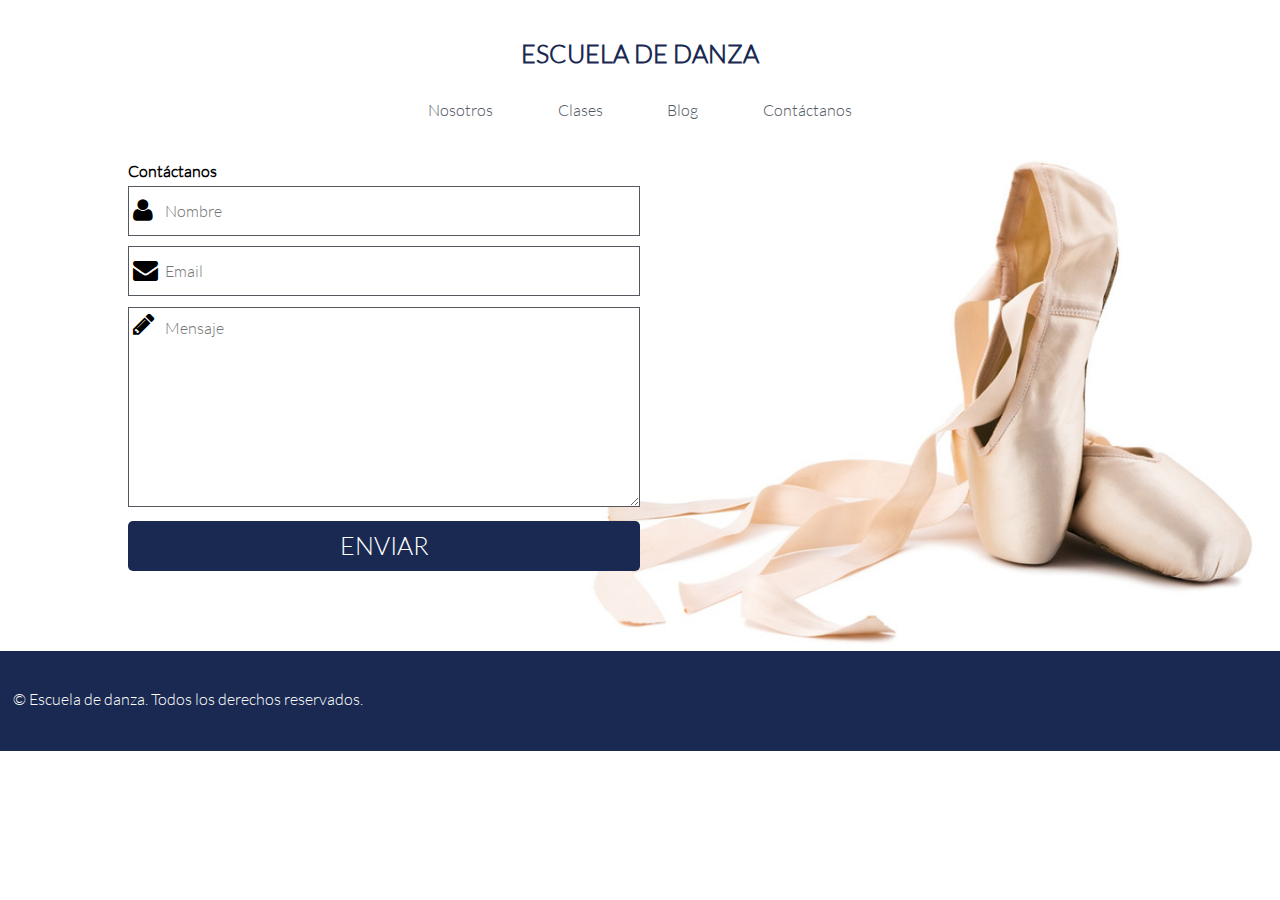
==== blog.html @ a34720ee "agrego master" ====
<!DOCTYPE html>
<html>
<head>
	<meta charset="UTF-8">
	<title>Escuela de Danza</title>
	<link rel="stylesheet" href="path/to/font-awesome/css/font-awesome.min.css">
	<link rel="stylesheet" type="text/css" href="font-awesome/css/font-awesome.css">
	<link rel='stylesheet' type='text/css' href='https://fonts.googleapis.com/css?family=Montserrat:400,700'>
	<link rel="stylesheet" type="text/css" href="css/simplegrid.css">
	<link rel="stylesheet" type="text/css" href="css/utilities.css">
	<link rel="stylesheet" type="text/css" href="css/common.css">
	<link rel="stylesheet" type="text/css" href="css/blog.css">
</head>
<body>
<header>
		<div class="container">
			<div class="row text-center">
				<div class="col-12">
					<h1 class="text-blue titulo1">ESCUELA DE DANZA</h1>
				</div>
				<nav class="col-12">
					<ul>
						<li>
							<a href="nosotros.html" class="text-gray">Nosotros</a>
						</li>
						<li>
							<a href="clases.html" class="text-gray">Clases</a>
						</li>
						<li>
							<a href="blog.html" class="text-gray">Blog</a>
						</li>
						<li>
							<a href="index.html" class="text-gray">Contáctanos</a>
						</li>
					</ul>
				</nav>
			</div>
		</div>
	</header>
<!--formulario-->
	<section class="zapatillas">
		<div class="container">
			<div class="row">
				<div class="col-6">
					<div class="row">
						<div class="col-12">
							<h3>Contáctanos</h3>
						</div>
						<div class="col-12 box">
							<input type="text" class="box-form" id="name" placeholder="Nombre" required>
							<i class="fa fa-user icon" aria-hidden="true"></i>
						</div>
						<div class="col-12 box">
							<input type="email" class="box-form" id="email" placeholder="Email" required>
							<i class="fa fa-envelope icon" aria-hidden="true"></i>
						</div>
						
						<div class="col-12 box">
							<textarea id="message" class="box-mensaje" placeholder="Mensaje" required></textarea>
							<i class="fa fa-pencil lapiz" aria-hidden="true"></i>
						</div>
						<button type="submit" class="box-form2" id="form-submit">ENVIAR</button>
					</div>
				</div>
			</div>
		</div>
	</section>
<!--footer-->
	<footer>
		<div class="container-fluid">
			<div class="row">
				<div class="col-12">
					&copy; Escuela de danza. Todos los derechos reservados.
				</div>
			</div>
		</div>
	</footer>
</html>
---- css/simplegrid.css ----
/* 

	Name: Simple Grid - Framework
	Version: 1.1.1
	Author: Przemek Galarowicz & Bartek Talar ( www.przemekgalarowicz.pl or www.intelart.pl)
	Licenses: Simple Grid - Framework can be used in personal and commercial projects. But you can not sell as your product.

*/

/*
	RESET
*/
* {
	margin: 0;
	padding: 0;
	border: 0;
}

html, body, div, span, object, iframe,
h1, h2, h3, h4, h5, h6, p, blockquote, pre,
abbr, address, cite, code,
del, dfn, em, img, ins, kbd, q, samp,
small, strong, sub, sup, var,
b, i,
dl, dt, dd, ol, ul, li,
fieldset, form, label, legend,
table, caption, tbody, tfoot, thead, tr, th, td,
article, aside, canvas, details, figcaption, figure, 
footer, header, hgroup, menu, nav, section, summary,
time, mark, audio, video {
	font-size:100%;
	vertical-align:baseline;
	background:transparent;
	outline:0;
}

article,aside,details,figcaption,figure,
footer,header,hgroup,menu,nav,section { 
	display:block; zoom:1;
}

a {
	font-size:100%;
	vertical-align:baseline;
}

img {
	width: 100%;
	height: auto;
}

table {
	border-collapse:collapse;
	border-spacing:0;
}

input, select {
	vertical-align:middle;
}

nav ul li {
	list-style:none;
}


/* **********************************************************************************

	SIMPLE GRID - FRAMEWORK 

************************************************************************************* */
/*
	sg-nav
*/
#sg-nav-trigger {
	background: none;
	border-radius: 5px;
	border: 2px solid #c49b0b;
	cursor: pointer;
	width: 44px;
	height: 40px;
}
#sg-nav-trigger span {
	background: #c49b0b;
	display: block;
	margin: 4px auto; 
	width: 30px;
	height: 3px;
}

#sg-nav {
	top: 20px;
	left: 20px;
	position: fixed;
}
#sg-nav ul {
	background: #000;
	border-radius: 5px;
	padding: 20px 0;
	display: none;
}
#sg-nav ul li a {
	display: inline-block;
	font-size: 14px;
	color: #fff;
	text-decoration: none;
	padding: 10px 30px;
}


/*
	Grid
*/
.container {
	margin: 0 auto;
	width: 80%;
}

.container-fluid {
	margin: 0 auto;
	width: 100%;
}

.row:before,
.row:after {
  display: table;
  line-height: 0;
  content: "";
}

.row:after {
  clear: both;
}

.col-1, .col-2, .col-3, .col-4, .col-5, .col-6,
.col-7, .col-8, .col-9, .col-10, .col-11, .col-12,
.col-offset-1, .col-offset-2, .col-offset-3, .col-offset-4, .col-offset-5, .col-offset-6,
.col-offset-7, .col-offset-8, .col-offset-9, .col-offset-10, .col-offset-11, .col-offset-12 {
    float: left;
    min-height: 1px;
 }

.box {
	padding: 20px;
}

.box-margin {
	margin: 0 10px 0 10px;
}

.col-1, .col-offset-1 {
	width: 8.33333333333%;
}

.col-2, .col-offset-2 {
	width: 16.6666666666%;
}

.col-3, .col-offset-3 {
	width: 24.9999999999%;
}

.col-4, .col-offset-4 {
	width: 33.3333333333%;
}

.col-5, .col-offset-5 {
	width: 41.6666666666%;
}

.col-6, .col-offset-6 {
	width: 49.9999999999%;
}

.col-7, .col-offset-7 {
	width: 58.3333333333%;
}

.col-8, .col-offset-8 {
	width: 66.6666666666%;
}

.col-9, .col-offset-9 {
	width: 74.9999999999%;
}

.col-10, .col-offset-10 {
	width: 83.3333333333%;
}

.col-11, .col-offset-11 {
	width: 91.6666666666%;
}

.col-12, .col-offset-12 {
	width: 100%;
}

@media only screen and (max-width : 768px) and (min-width : 480px) {
	/*
		Grid
	*/
	.container {
		width: 96%;
	}

	.col-1, .col-2, .col-3, .col-5, .col-6,
	.col-7, .col-8, .col-9, .col-10, .col-11 {
    	width: 50%;
 	}

 	.col-4 {
		width: 33.3333333333%;
	}

 	.col-12 {
 		width:100%;
 	}

 	.col-offset-1, .col-offset-2, .col-offset-3, .col-offset-4,
 	.col-offset-5, .col-offset-6, .col-offset-7, .col-offset-8,
 	.col-offset-9, .col-offset-10, .col-offset-11, .col-offset-12 {
 		width: 0% !important;
 		display: none;
 	}

 	.box-margin {
		margin: 0 10px 0 10px;
	}
}

@media only screen and (max-width : 479px) {
	/*
		Grid
	*/
	.container {
		width: 96%;
	}

	.col-1, .col-2, .col-3, .col-4, .col-5, .col-6,
	.col-7, .col-8, .col-9, .col-10, .col-11, .col-12 {
    	float: none;
    	width: 100%;
 	}

 	.col-offset-1, .col-offset-2, .col-offset-3, .col-offset-4,
 	.col-offset-5, .col-offset-6, .col-offset-7, .col-offset-8,
 	.col-offset-9, .col-offset-10, .col-offset-11, .col-offset-12 {
 		width: 0% !important;
 		display: none;
 	}

 	.box-margin {
		margin: 0 10px 0 10px;
	}
}
---- css/utilities.css ----
/*Global*/
*{
	font-family: "Latolight";
}

@font-face{
	font-family: LatoHeavy;
	src: url(../fonts/LatoHeavy.ttf);
}
@font-face{
	font-family:Latolight ;
	src: url(../fonts/Latolight.ttf);
}
@font-face{
	font-family: DolceVita;
	src: url(../fonts/DolceVita.ttf);
}
@font-face{
	font-family: Neoteric-Bold;
	src: url(../fonts/Neoteric-Bold.ttf);
}

/* Shortcuts */

.pd-0{
	padding: 0;
}
.pt-5{
	padding-top: 5%;
}
.pb-5{
	padding-bottom: 5%;
}
.mg-0{
	margin: 0;
}
.w-100{
	width: 100%;
}
.lh{
	line-height: 1.5;
}
.text-center{
	text-align: center;
}
.text-left{
	text-align: left;
}
.text-white{
	color: white;
}
.text-gray{
	color: rgb(83, 88, 95);
}
.text-blue{
 color: #192951;
}
.a-none-decoration{
	text-decoration: none;
}
.bg-gray{
	background-color: rgb(244, 244, 244);
}
.bg-img-block{
	background-size: cover;
	background-repeat: no-repeat;
	background-position: center;
}
---- css/common.css ----
*{

	box-sizing: border-box;
}
a{
	text-decoration: none;
}
header{
	margin-top: 3%;
}
nav li{
	display: inline-block;
	margin:3%;
}
.titulo1{
	font-size: 25px;
}
/*formulario contacto*/ 
.box{
	position: relative;
	padding: 0;
}
.zapatillas{
	background-image: url(../img/shoes_!.jpg);
	background-size: contain;
	background-repeat: no-repeat;
	background-position: right;
	height: 500px;
}
.zapatillas h3{
	margin-top:2%;
}
.box-form{
	padding-left: 7%;
	font-size: 16px;
	margin: 1% 0;
	width: 100%;
	height: 50px;
	border: 1px solid rgb(83, 88, 95);
}
.box-mensaje{
	padding: 2% 0 0 7%;
	font-size: 16px;
	margin: 1% 0;
	width: 100%;
	height: 200px;
	border: 1px solid rgb(83, 88, 95);
}
.box-form2{
	margin: 1% 0;
	width: 100%;
	height: 50px;
	border-radius: 5px;
	background-color: #192951;
	color: #fff;
	font-size: 25px;
}
.icon{
	position: absolute;
	top: 28%;
	left: 1%;
	font-size: 25px;
}
.lapiz{
	position: absolute;
	top: 5%;
	left: 1%;
	font-size: 25px;
}
/*pie de pagina*/
footer{
	background-color: #192951;
	color: #fff;
	height: 100px;
	padding: 3% 1%;
}
---- css/blog.css ----
/* Inserta tu codigo aqui */
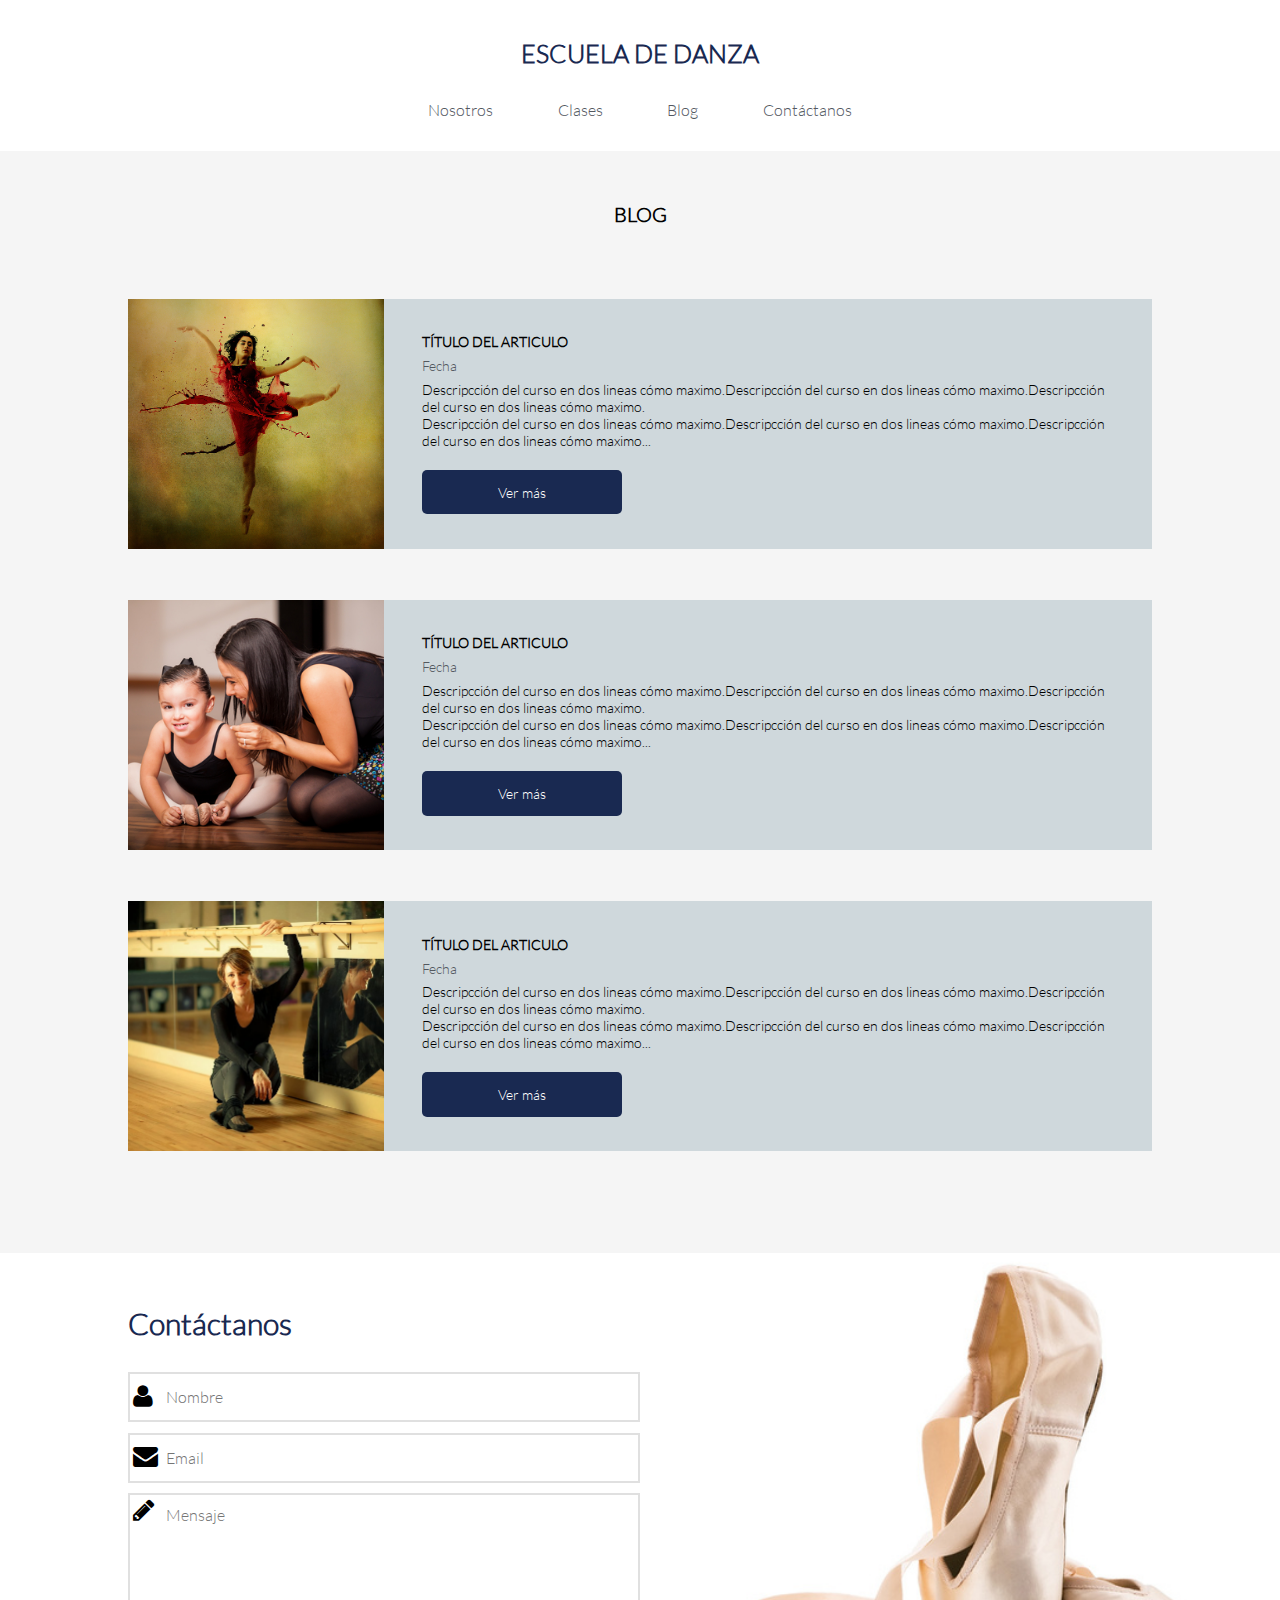
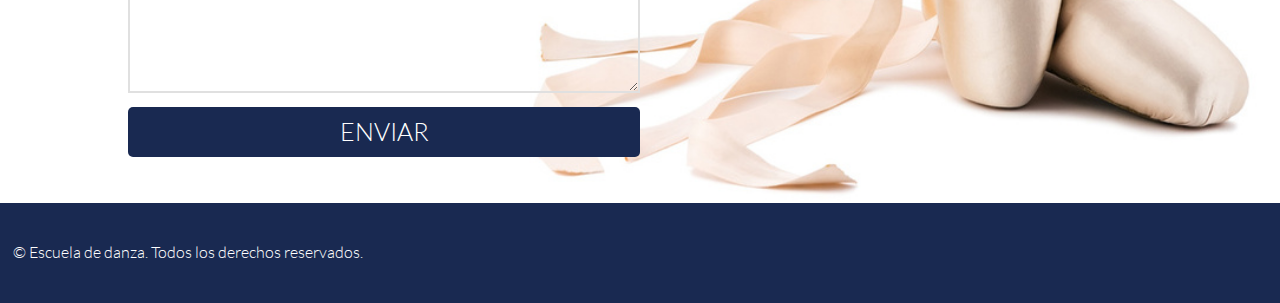
==== commit ee0b81f4: "se actualiza y finaliza" ====
--- a/blog.html
+++ b/blog.html
@@ -12,11 +12,11 @@
 	<link rel="stylesheet" type="text/css" href="css/blog.css">
 </head>
 <body>
-<header>
+	<header>
 		<div class="container">
 			<div class="row text-center">
 				<div class="col-12">
-					<h1 class="text-blue titulo1">ESCUELA DE DANZA</h1>
+					<h1><a href="index.html" class="text-blue titulo1">ESCUELA DE DANZA</a></h1>
 				</div>
 				<nav class="col-12">
 					<ul>
@@ -30,21 +30,85 @@
 							<a href="blog.html" class="text-gray">Blog</a>
 						</li>
 						<li>
-							<a href="index.html" class="text-gray">Contáctanos</a>
+							<a href="#zapatillas" class="text-gray">Contáctanos</a>
 						</li>
 					</ul>
 				</nav>
 			</div>
 		</div>
 	</header>
+<!--seccion uno-->
+	<section id="fondo-gris">
+		<div class="container">
+			<div class="row">
+				<div class="col-12">
+					<h2>BLOG</h2>
+				</div>
+			</div>
+			<div class="row mg-2">
+				<div class="col-3 fb-1 bg-img-block"></div>
+				<div class="col-9">
+					<div class="row f-gris">
+						<div class="col-12">
+							<h6>TÍTULO DEL ARTICULO</h6>
+						</div>
+						<div class="row">
+							<div class="col-12 text-gray mg-1">Fecha</div>
+							<div class="col-12">Descripcción del curso en dos lineas cómo maximo.Descripcción del curso en dos lineas cómo maximo.Descripcción del curso en dos lineas cómo maximo.</div>
+							<div class="col-12">Descripcción del curso en dos lineas cómo maximo.Descripcción del curso en dos lineas cómo maximo.Descripcción del curso en dos lineas cómo maximo...</div>
+							<div class="col-12">
+								<div class="ver"><a href="#" class="text-white">Ver más</a></div>
+							</div>
+						</div>
+					</div>
+				</div>
+			</div>
+			<div class="row mg-2">
+				<div class="col-3 fb-2 bg-img-block"></div>
+				<div class="col-9">
+					<div class="row f-gris">
+						<div class="col-12">
+							<h6>TÍTULO DEL ARTICULO</h6>
+						</div>
+						<div class="row">
+							<div class="col-12 text-gray mg-1">Fecha</div>
+							<div class="col-12">Descripcción del curso en dos lineas cómo maximo.Descripcción del curso en dos lineas cómo maximo.Descripcción del curso en dos lineas cómo maximo.</div>
+							<div class="col-12">Descripcción del curso en dos lineas cómo maximo.Descripcción del curso en dos lineas cómo maximo.Descripcción del curso en dos lineas cómo maximo...</div>
+							<div class="col-12">
+								<div class="ver"><a href="#" class="text-white">Ver más</a></div>
+							</div>
+						</div>
+					</div>
+				</div>
+			</div>
+			<div class="row mg-2">
+				<div class="col-3 fb-3 bg-img-block"></div>
+				<div class="col-9">
+					<div class="row f-gris">
+						<div class="col-12">
+							<h6>TÍTULO DEL ARTICULO</h6>
+						</div>
+						<div class="row">
+							<div class="col-12 text-gray mg-1">Fecha</div>
+							<div class="col-12">Descripcción del curso en dos lineas cómo maximo.Descripcción del curso en dos lineas cómo maximo.Descripcción del curso en dos lineas cómo maximo.</div>
+							<div class="col-12">Descripcción del curso en dos lineas cómo maximo.Descripcción del curso en dos lineas cómo maximo.Descripcción del curso en dos lineas cómo maximo...</div>
+							<div class="col-12">
+								<div class="ver"><a href="#" class="text-white">Ver más</a></div>
+							</div>
+						</div>
+					</div>
+				</div>
+			</div>
+		</div>		
+	</section>
 <!--formulario-->
-	<section class="zapatillas">
+	<section id="zapatillas">
 		<div class="container">
 			<div class="row">
 				<div class="col-6">
 					<div class="row">
 						<div class="col-12">
-							<h3>Contáctanos</h3>
+							<h2 class="text-blue">Contáctanos</h2>
 						</div>
 						<div class="col-12 box">
 							<input type="text" class="box-form" id="name" placeholder="Nombre" required>
--- a/css/common.css
+++ b/css/common.css
@@ -20,15 +20,17 @@
 	position: relative;
 	padding: 0;
 }
-.zapatillas{
-	background-image: url(../img/shoes_!.jpg);
+#zapatillas{
+	background-image: url(../img/shoes_1.jpg);
 	background-size: contain;
 	background-repeat: no-repeat;
 	background-position: right;
-	height: 500px;
+	height: 550px;
 }
-.zapatillas h3{
-	margin-top:2%;
+#zapatillas h2{
+	margin-top: 10%;
+	font-size: 30px;
+	margin-bottom: 5%;
 }
 .box-form{
 	padding-left: 7%;
@@ -36,15 +38,16 @@
 	margin: 1% 0;
 	width: 100%;
 	height: 50px;
-	border: 1px solid rgb(83, 88, 95);
+	border: 2px solid #e0e0e0;
 }
 .box-mensaje{
+	background-color: transparent; 
 	padding: 2% 0 0 7%;
 	font-size: 16px;
 	margin: 1% 0;
 	width: 100%;
 	height: 200px;
-	border: 1px solid rgb(83, 88, 95);
+	border: 2px solid #e0e0e0;
 }
 .box-form2{
 	margin: 1% 0;
--- a/css/blog.css
+++ b/css/blog.css
@@ -1 +1,45 @@
-/* Inserta tu codigo aqui */+#fondo-gris{
+	background-color: #f5f5f5;
+	padding: 4% 0;
+}
+#fondo-gris h2{
+	font-size: 20px;
+	text-align: center;
+	margin-bottom: 2%;
+}
+.mg-2{
+	margin: 5% auto;
+}
+.f-gris{
+	background-color: #cfd8dc;
+	height: 250px;
+	font-size: 14px;
+	padding: 0 5%;
+}
+.fb-1{
+	background-image: url(../img/blog1.jpg);
+	height: 250px;
+}
+.fb-2{
+	background-image: url(../img/profesor_5jpg.jpg);
+	height: 250px;
+}
+.fb-3{
+	background-image: url(../img/instructor_1.jpg);
+	height: 250px;
+}
+.f-gris h6{
+	margin-top: 5%;
+}
+.mg-1{
+	margin-top: 1%;
+	margin-bottom: 1%;
+}
+.ver{
+	width: 200px;
+	padding: 2% 1%;
+	background-color: #192951;
+	text-align: center;
+	margin-top: 3%;
+	border-radius: 5px;
+}
